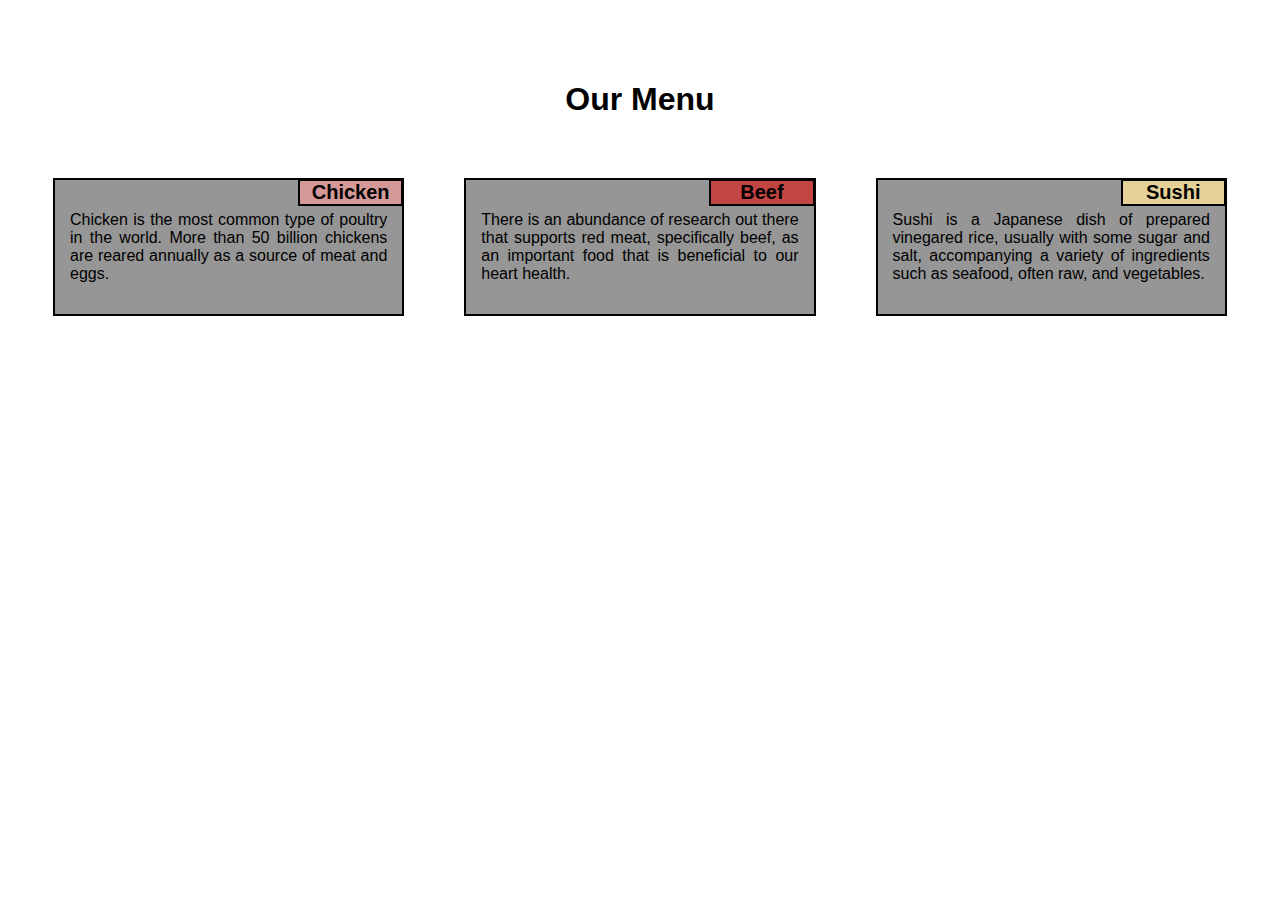
==== docs/site/index.html @ b75d4331 "module 2, coursera, html and css" ====
<!DOCTYPE html>
<html>
<head>
<meta charset="utf-8">
<meta name="viewport" content="width=device-width, initial-scale=1">
	
<title>module2-solution</title>
</head>

<style>
/********** Base styles **********/
* {
  box-sizing: border-box;
}

body{
  font-family: 'Lato', sans-serif;  
}

h1 {
  text-align: center;
  margin-bottom: 30px;
}

.container{
 position: relative;
 top:60px;
 margin: 15px; 
}

.section {
  padding: 15px;
  margin-top: 15px;
  margin-left: 15px;
  position: relative;
  margin-right: 15px;
  margin-bottom: 15px;
  text-align: justify;
  border: 2px solid black;
  background-color: rgb(150, 150, 150);
}


.cuadro {
  padding: 15px;
  font-size: 16px;
  text-align: justify;
}


.section-title {
  width: 30%;
  font-size: 20px;
  font-weight: bold;
  text-align: center;
  border-bottom: 2px solid black;
  border-left: 2px solid black;
  border-right: 1px solid black;
  border-top: 1px solid black;
  float: right; top :0; right: 0; margin: 0;
  position: absolute;
}
/********** Base styles **********/


/* Simple Responsive Framework. */
.row {
  width: 100%;
}
/* Simple Responsive Framework. */

#titulo1 {
  background-color: #D59898;
} 

#titulo2 {
  background-color: #C14543;
}

#titulo3 {
  background-color: #E5D198;
}



/* Simple Responsive Framework. */
/******Desktop version****/
@media (min-width: 992px){
  .col-lg-1, .col-lg-2, .col-lg-3, .col-lg-4, .col-lg-5, .col-lg-6, .col-lg-7, .col-lg-8, .col-lg-9, .col-lg-10, .col-lg-11, .col-lg-12 {
    float: left;  
  }
  .col-lg-1 {
    width: 8.33%;
  }
  .col-lg-2 {
    width: 16.66%;
  }
  .col-lg-3 {
    width: 25%;
  }
  .col-lg-4 {
    width: 33.33%;
  }
  .col-lg-5 {
    width: 41.66%;
  }
  .col-lg-6 {
    width: 50%;
  }
  .col-lg-7 {
    width: 58.33%;
  }
  .col-lg-8 {
    width: 66.66%;
  }
  .col-lg-9 {
    width: 74.99%;
  }
  .col-lg-10 {
    width: 83.33%;
  }
  .col-lg-11 {
    width: 91.66%;
  }
  .col-lg-12 {
    width: 100%;
  }

}


/********Tablet Version*****/
@media (min-width: 768px) and (max-width: 991px){
  .col-lg-4 {
    width: 50%;
    float: left;
  }
  .col-lg-tablet{
   width: 100%;
   float: left;
 }
}


/*******Celphone Version*****/
@media (max-width: 767px){
  .col-lg-4{
    width: 100%;
    float: left;
  }
}
</style>

<body>
<div class='container'>
<h1>Our Menu</h1>
<div class='row'>
  <div class='col-lg-4'>
    <div class='cuadro'>
      <div class='section'>
        <p class='section-title' id='titulo1'>Chicken</p>
        <p id='cuadro1'>Chicken is the most common type of poultry in the world. More than 50 billion chickens are reared annually as a source of meat and eggs.</p></div></div></div>
  <div class='col-lg-4'>
    <div class='cuadro'>
      <div class='section'>
        <p class='section-title' id='titulo2'>Beef</p>
        <p id='cuadro2'>There is an abundance of research out there that supports red meat, specifically beef, as an important food that is beneficial to our heart health.</p></div></div></div>
  <div class='col-lg-4 col-lg-tablet'>
    <div class='cuadro'>
      <div class='section'>
        <p class='section-title' id='titulo3'>Sushi</p>
        <p id='cuadro3'>Sushi is a Japanese dish of prepared vinegared rice, usually with some sugar and salt, accompanying a variety of ingredients such as seafood, often raw, and vegetables. </p></div></div></div>

</div></div>
</body>
</html>
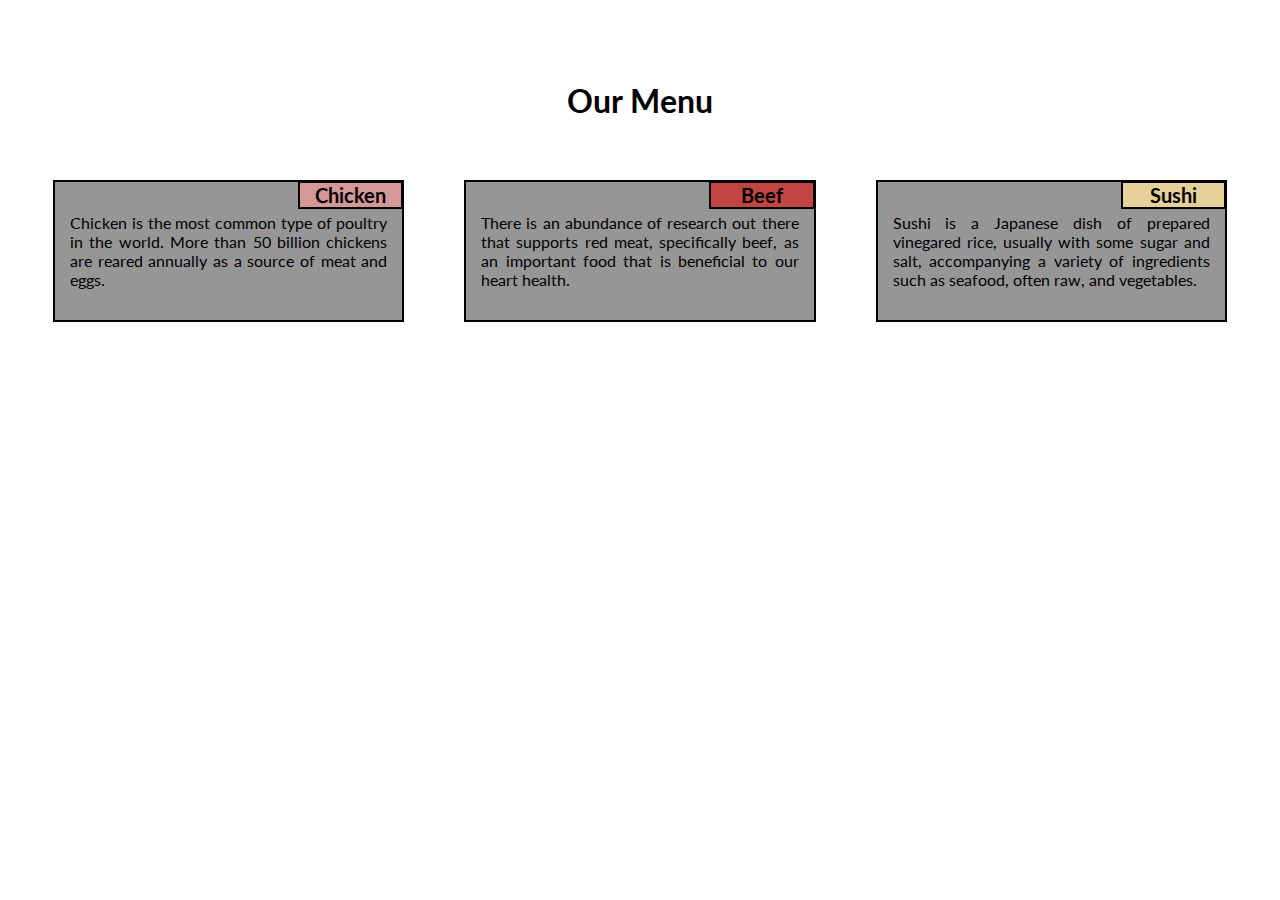
==== commit 7855a728: "coursera, module 2, html css" ====
--- a/docs/site/index.html
+++ b/docs/site/index.html
@@ -3,6 +3,8 @@
 <head>
 <meta charset="utf-8">
 <meta name="viewport" content="width=device-width, initial-scale=1">
+
+<link rel="stylesheet" type="text/css" href="//fonts.googleapis.com/css?family=Lato" />
 	
 <title>module2-solution</title>
 </head>
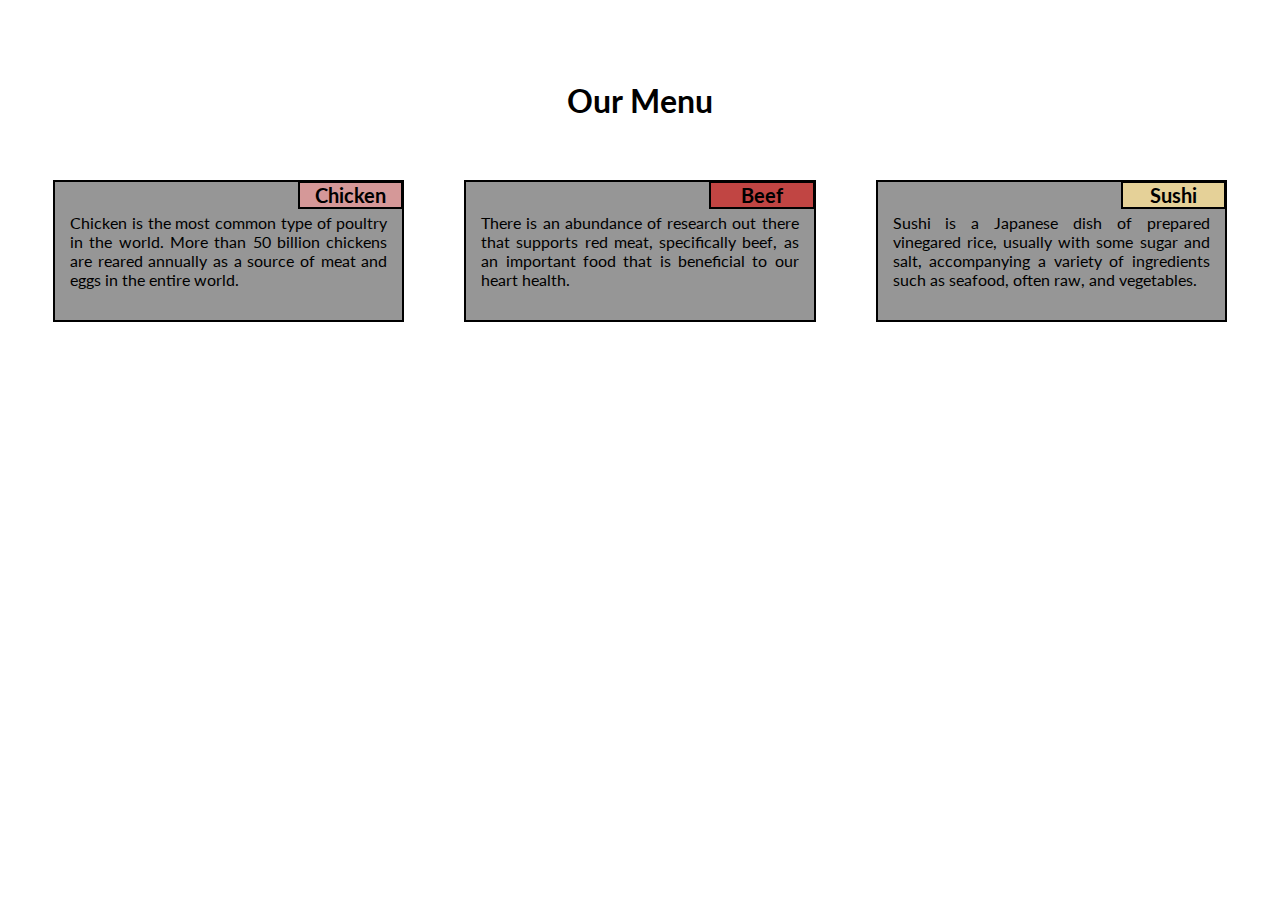
==== commit 7299c459: "COURSEREA MODULE 2 - HTML AND CSS" ====
--- a/docs/site/index.html
+++ b/docs/site/index.html
@@ -4,7 +4,9 @@
 <meta charset="utf-8">
 <meta name="viewport" content="width=device-width, initial-scale=1">
 
-<link rel="stylesheet" type="text/css" href="//fonts.googleapis.com/css?family=Lato" />
+<link href="https://fonts.googleapis.com/css?family=Lato" rel="stylesheet">
+
+<link href='css/style.css' rel='stylesheet' type='text/css'>
 	
 <title>module2-solution</title>
 </head>
@@ -77,6 +79,7 @@
 
 #titulo2 {
   background-color: #C14543;
+  font-color: #FFFFFF;
 }
 
 #titulo3 {
@@ -161,7 +164,7 @@
     <div class='cuadro'>
       <div class='section'>
         <p class='section-title' id='titulo1'>Chicken</p>
-        <p id='cuadro1'>Chicken is the most common type of poultry in the world. More than 50 billion chickens are reared annually as a source of meat and eggs.</p></div></div></div>
+        <p id='cuadro1'>Chicken is the most common type of poultry in the world. More than 50 billion chickens are reared annually as a source of meat and eggs in the entire world.</p></div></div></div>
   <div class='col-lg-4'>
     <div class='cuadro'>
       <div class='section'>
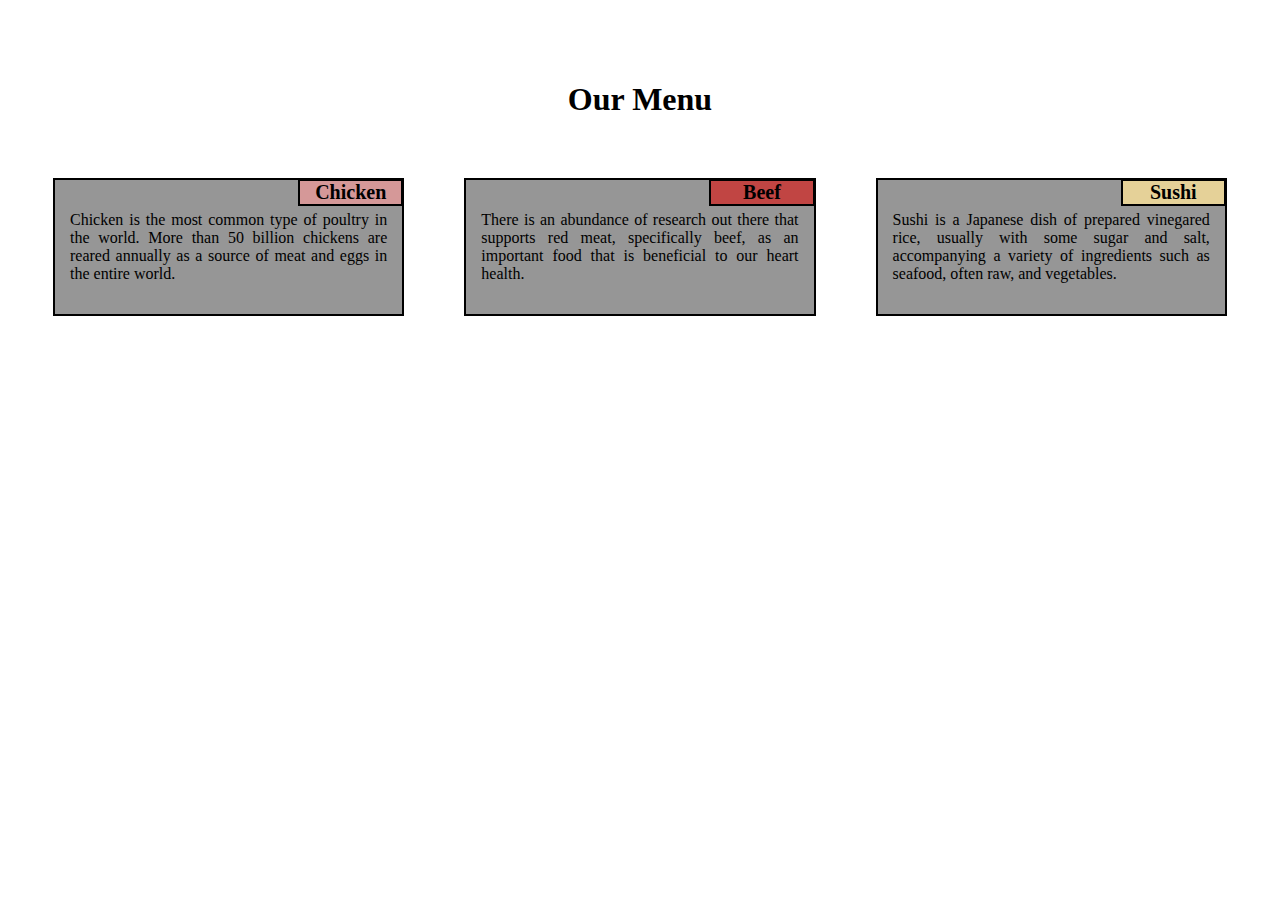
==== commit 7a5a473d: "COURSERA MODULE 2, HTML AND CSS" ====
--- a/docs/site/index.html
+++ b/docs/site/index.html
@@ -3,10 +3,6 @@
 <head>
 <meta charset="utf-8">
 <meta name="viewport" content="width=device-width, initial-scale=1">
-
-<link href="https://fonts.googleapis.com/css?family=Lato" rel="stylesheet">
-
-<link href='css/style.css' rel='stylesheet' type='text/css'>
 	
 <title>module2-solution</title>
 </head>
@@ -18,7 +14,7 @@
 }
 
 body{
-  font-family: 'Lato', sans-serif;  
+  font-family: "Comic Sans MS", "Comic Sans", cursive;
 }
 
 h1 {
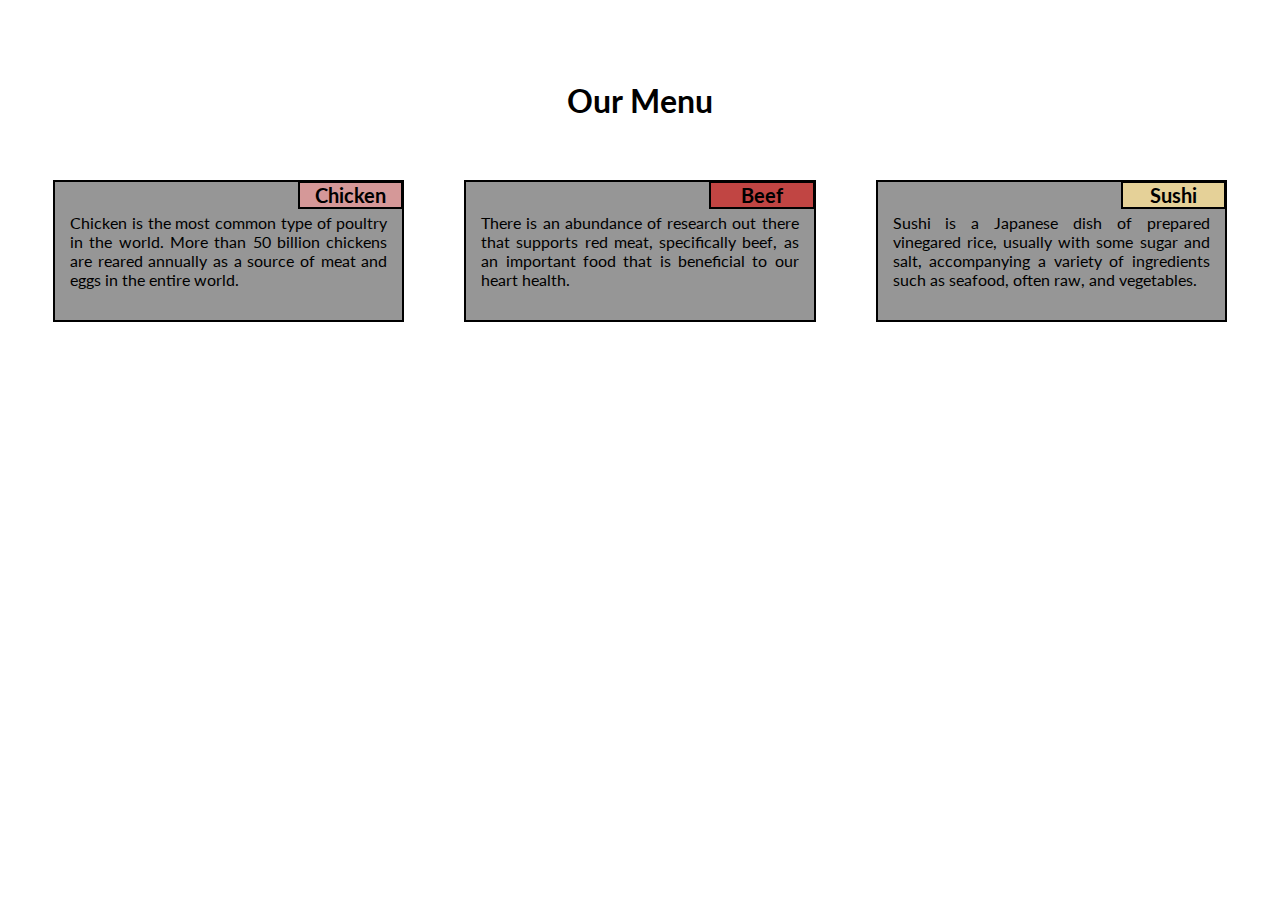
==== commit 9730da8b: "HTML AND CSS, COURSERA MODULE 2" ====
--- a/docs/site/index.html
+++ b/docs/site/index.html
@@ -3,6 +3,10 @@
 <head>
 <meta charset="utf-8">
 <meta name="viewport" content="width=device-width, initial-scale=1">
+
+<link href="https://fonts.googleapis.com/css?family=Lato" rel="stylesheet">
+
+<link href='css/style.css' rel='stylesheet' type='text/css'>
 	
 <title>module2-solution</title>
 </head>
@@ -14,7 +18,7 @@
 }
 
 body{
-  font-family: "Comic Sans MS", "Comic Sans", cursive;
+  font-family: 'Lato', sans-serif; 
 }
 
 h1 {
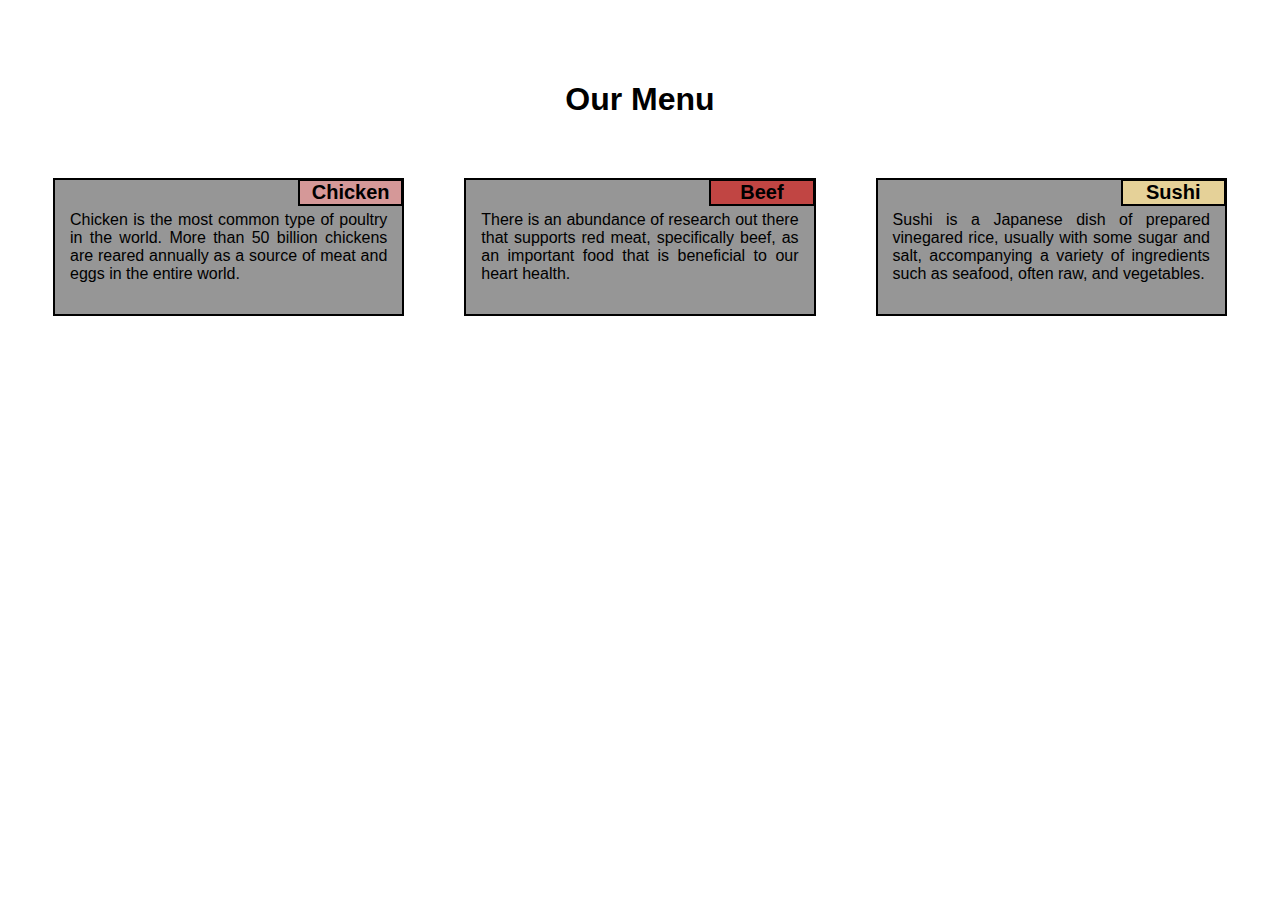
==== commit 76ac0bfb: "HTML AND CSS - COURSERA MODULE 2" ====
--- a/docs/site/index.html
+++ b/docs/site/index.html
@@ -3,10 +3,6 @@
 <head>
 <meta charset="utf-8">
 <meta name="viewport" content="width=device-width, initial-scale=1">
-
-<link href="https://fonts.googleapis.com/css?family=Lato" rel="stylesheet">
-
-<link href='css/style.css' rel='stylesheet' type='text/css'>
 	
 <title>module2-solution</title>
 </head>
@@ -18,7 +14,7 @@
 }
 
 body{
-  font-family: 'Lato', sans-serif; 
+  font-family: 'Comic Sans MS', 'Chalkboard SE', 'Comic Neue', sans-serif;
 }
 
 h1 {
